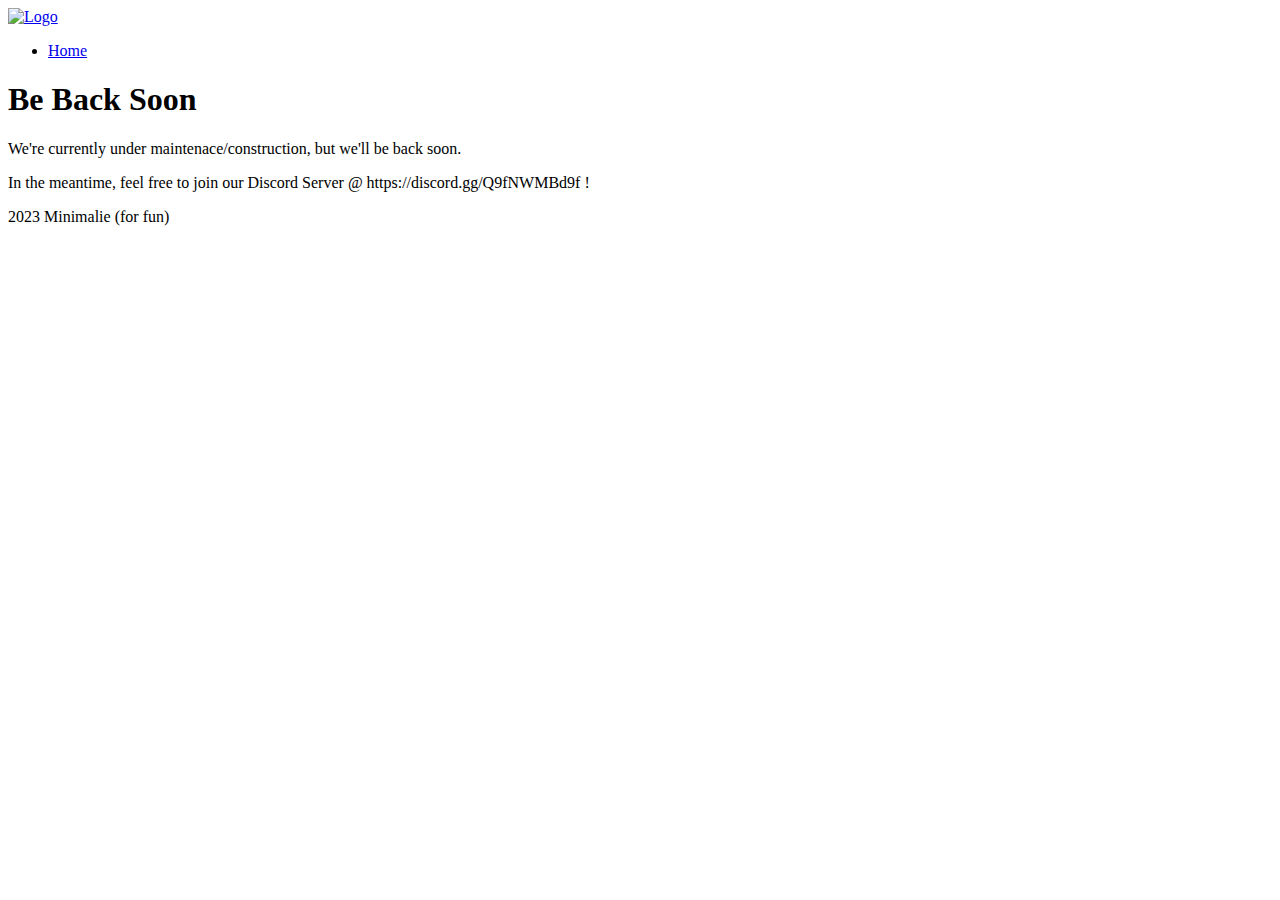
==== index.html @ 3d4cf999 "Create index.html" ====
<!DOCTYPE html>
<html>
<head>
  <title>Be Back Soon</title>
  <link rel="stylesheet" href="style.css">
</head>
<body>
  <div class="container">
    <header>
      <a href="index.html"><img src="https://www.minimalie.xyz/minimalie%20logo.png" alt="Logo"></a>
      <nav>
        <ul>
          <li><a href="#">Home</a></li>
        </ul>
      </nav>
    </header>
    <main>
      <h1>Be Back Soon</h1>
      <p>We're currently under maintenace/construction, but we'll be back soon.</p>
      <p>In the meantime, feel free to join our Discord Server @ https://discord.gg/Q9fNWMBd9f !</p>
    </main>
    <footer>
        2023 Minimalie (for fun)
    </footer>
  </div>
</body>
</html>
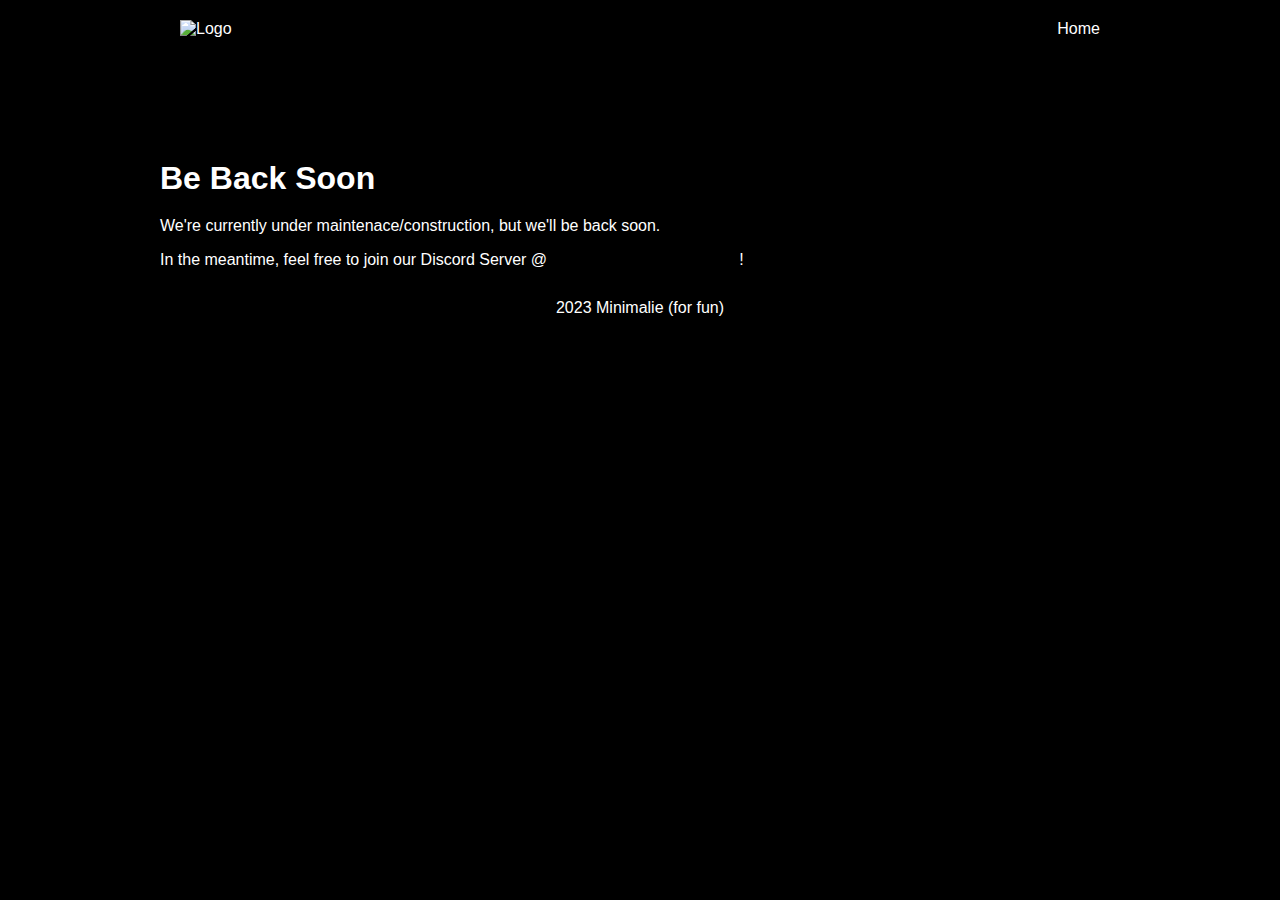
==== commit 34336e07: "Update index.html" ====
--- a/index.html
+++ b/index.html
@@ -17,7 +17,7 @@
     <main>
       <h1>Be Back Soon</h1>
       <p>We're currently under maintenace/construction, but we'll be back soon.</p>
-      <p>In the meantime, feel free to join our Discord Server @ https://discord.gg/Q9fNWMBd9f !</p>
+      <p>In the meantime, feel free to join our Discord Server @ <a href="https://go.minimalie.xyz/discord">go.minimalie.xyz/discord !</a> !</p>
     </main>
     <footer>
         2023 Minimalie (for fun)
--- a/style.css
+++ b/style.css
@@ -0,0 +1,140 @@
+body {
+    font-family: 'Product Sans', sans-serif;
+    background-color: #000000;
+    margin: 0;
+    padding: 0;
+  }
+  
+  header {
+    background-color: #000000;
+    color: #ffffff;
+    height: 60px;
+    padding: 20px;
+  }
+  
+  header a {
+    color: #ffffff;
+    text-decoration: none;
+  }
+  
+  header a img {
+    float: left;
+    margin-right: 20px;
+  }
+  
+  nav {
+    float: right;
+  }
+  
+  nav ul {
+    list-style-type: none;
+    margin: 0;
+    padding: 0;
+  }
+  
+  nav li {
+    display: inline-block;
+    margin-left: 20px;
+  }
+  
+  nav a {
+    color: #ffffff;
+    text-decoration: none;
+  }
+  
+  main {
+    margin-top: 60px;
+  }
+  
+  h1 {
+    margin-top: 0;
+    margin-bottom: 20px;
+    color: #ffffff;
+  }
+  
+  h2 {
+    color: #ffffff;
+  }
+  
+  h3 {
+    color: #ffffff;
+  }
+  
+  p {
+    margin-bottom: 10px;
+    color: #ffffff;
+  }
+  
+  footer {
+    background-color: #000000;
+    color: #ffffff;
+    height: 60px;
+    padding: 20px;
+    text-align: center;
+  }
+  
+  a {
+    color: #000000;
+    text-decoration: none;
+  }
+  
+  a:hover {
+    text-decoration: underline;
+  }
+  
+  .container {
+    max-width: 960px;
+    margin: 0 auto;
+  }
+  
+  .header {
+    background-color: #000000;
+    color: #ffffff;
+    height: 60px;
+    padding: 20px;
+  }
+  
+  .header img {
+    float: left;
+    margin-right: 20px;
+  }
+  
+  .nav {
+    float: right;
+  }
+  
+  .nav ul {
+    list-style-type: none;
+    margin: 0;
+    padding: 0;
+  }
+  
+  .nav li {
+    display: inline-block;
+    margin-left: 20px;
+  }
+  
+  .main {
+    margin-top: 60px;
+  }
+  
+  .be-back-soon {
+    text-align: center;
+    margin-top: 50px;
+  }
+  
+  .be-back-soon h1 {
+    font-size: 40px;
+    margin-bottom: 20px;
+  }
+  
+  .be-back-soon p {
+    font-size: 18px;
+  }
+  
+  a.subscribe-to-newsletter::text {
+    color: #ffffff;
+  }
+  
+  
+  
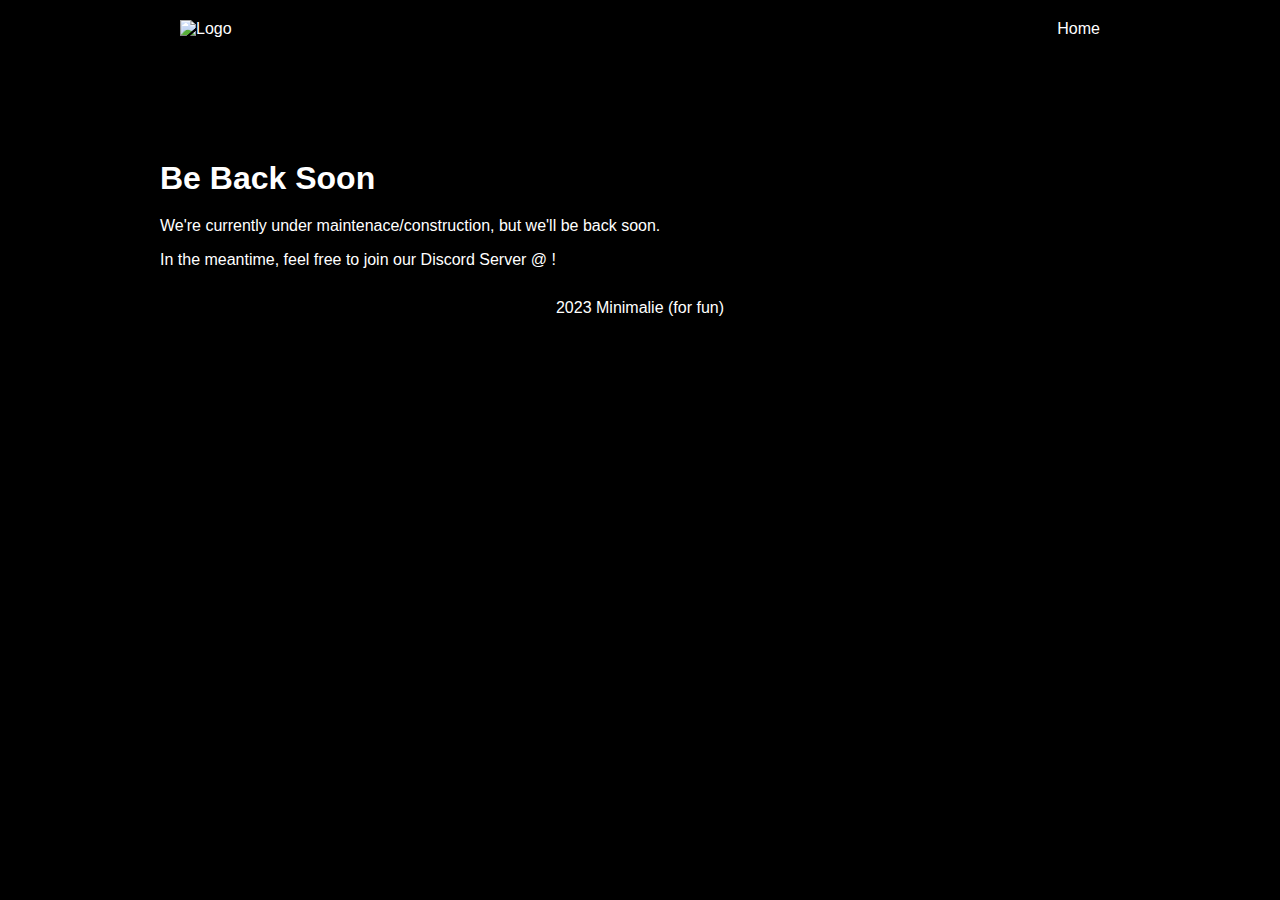
==== commit 05950ebe: "Update index.html" ====
--- a/index.html
+++ b/index.html
@@ -17,7 +17,7 @@
     <main>
       <h1>Be Back Soon</h1>
       <p>We're currently under maintenace/construction, but we'll be back soon.</p>
-      <p>In the meantime, feel free to join our Discord Server @ <a href="https://go.minimalie.xyz/discord">go.minimalie.xyz/discord !</a> !</p>
+      <p>In the meantime, feel free to join our Discord Server @ <a href="https://go.minimalie.xyz/discord" style="color: white; background-color: #000000; border-color: #000000;"></a> !</p>
     </main>
     <footer>
         2023 Minimalie (for fun)
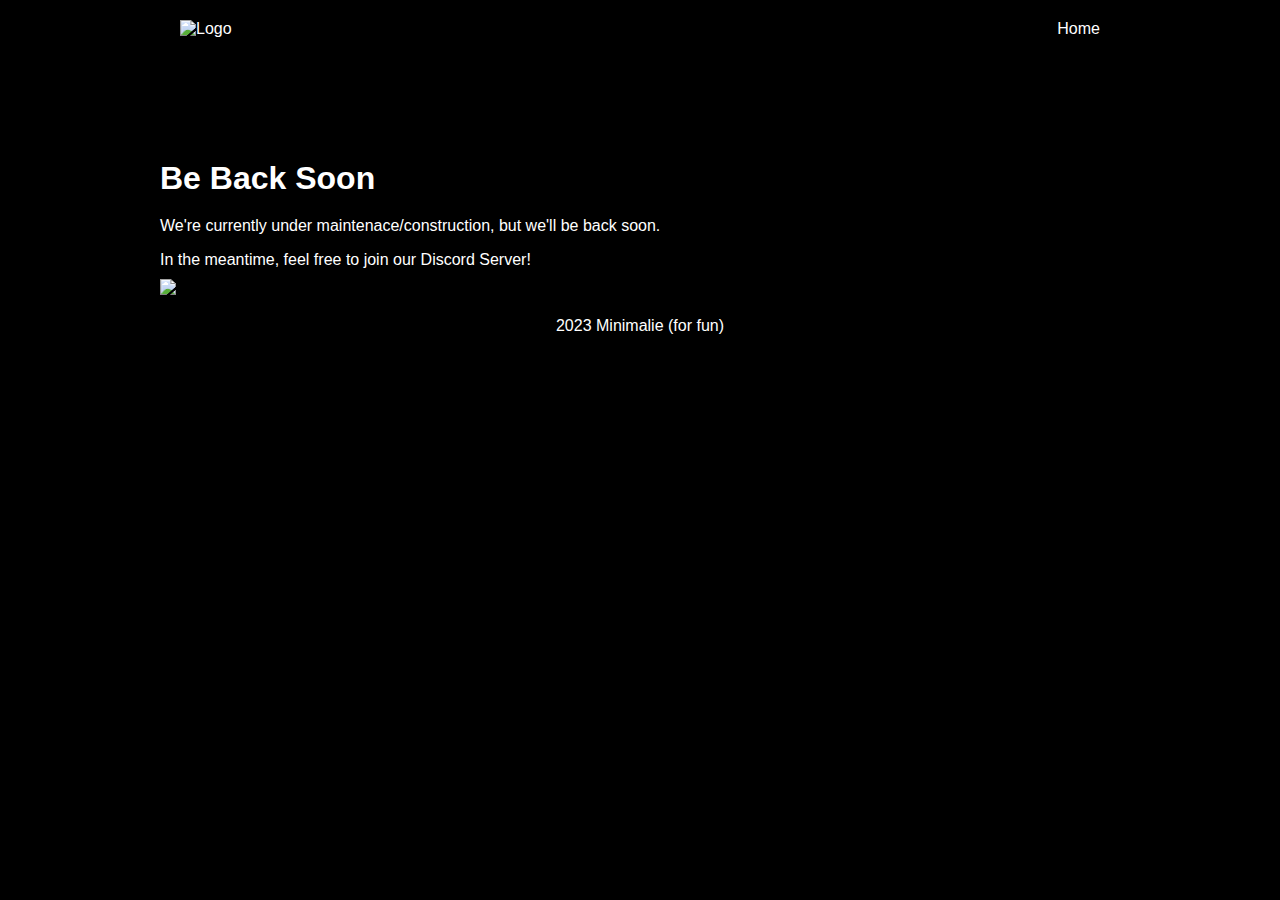
==== commit d2e009f6: "Update index.html" ====
--- a/index.html
+++ b/index.html
@@ -17,7 +17,10 @@
     <main>
       <h1>Be Back Soon</h1>
       <p>We're currently under maintenace/construction, but we'll be back soon.</p>
-      <p>In the meantime, feel free to join our Discord Server @ <a href="https://go.minimalie.xyz/discord" style="color: white; background-color: #000000; border-color: #000000;"></a> !</p>
+      <p>In the meantime, feel free to join our Discord Server!</p>
+      <a href="https://go.minimalie.xyz/discord">
+        <img src="https://img.icons8.com/?size=1x&id=30998&format=png" alt="Discord" />
+      </a>
     </main>
     <footer>
         2023 Minimalie (for fun)
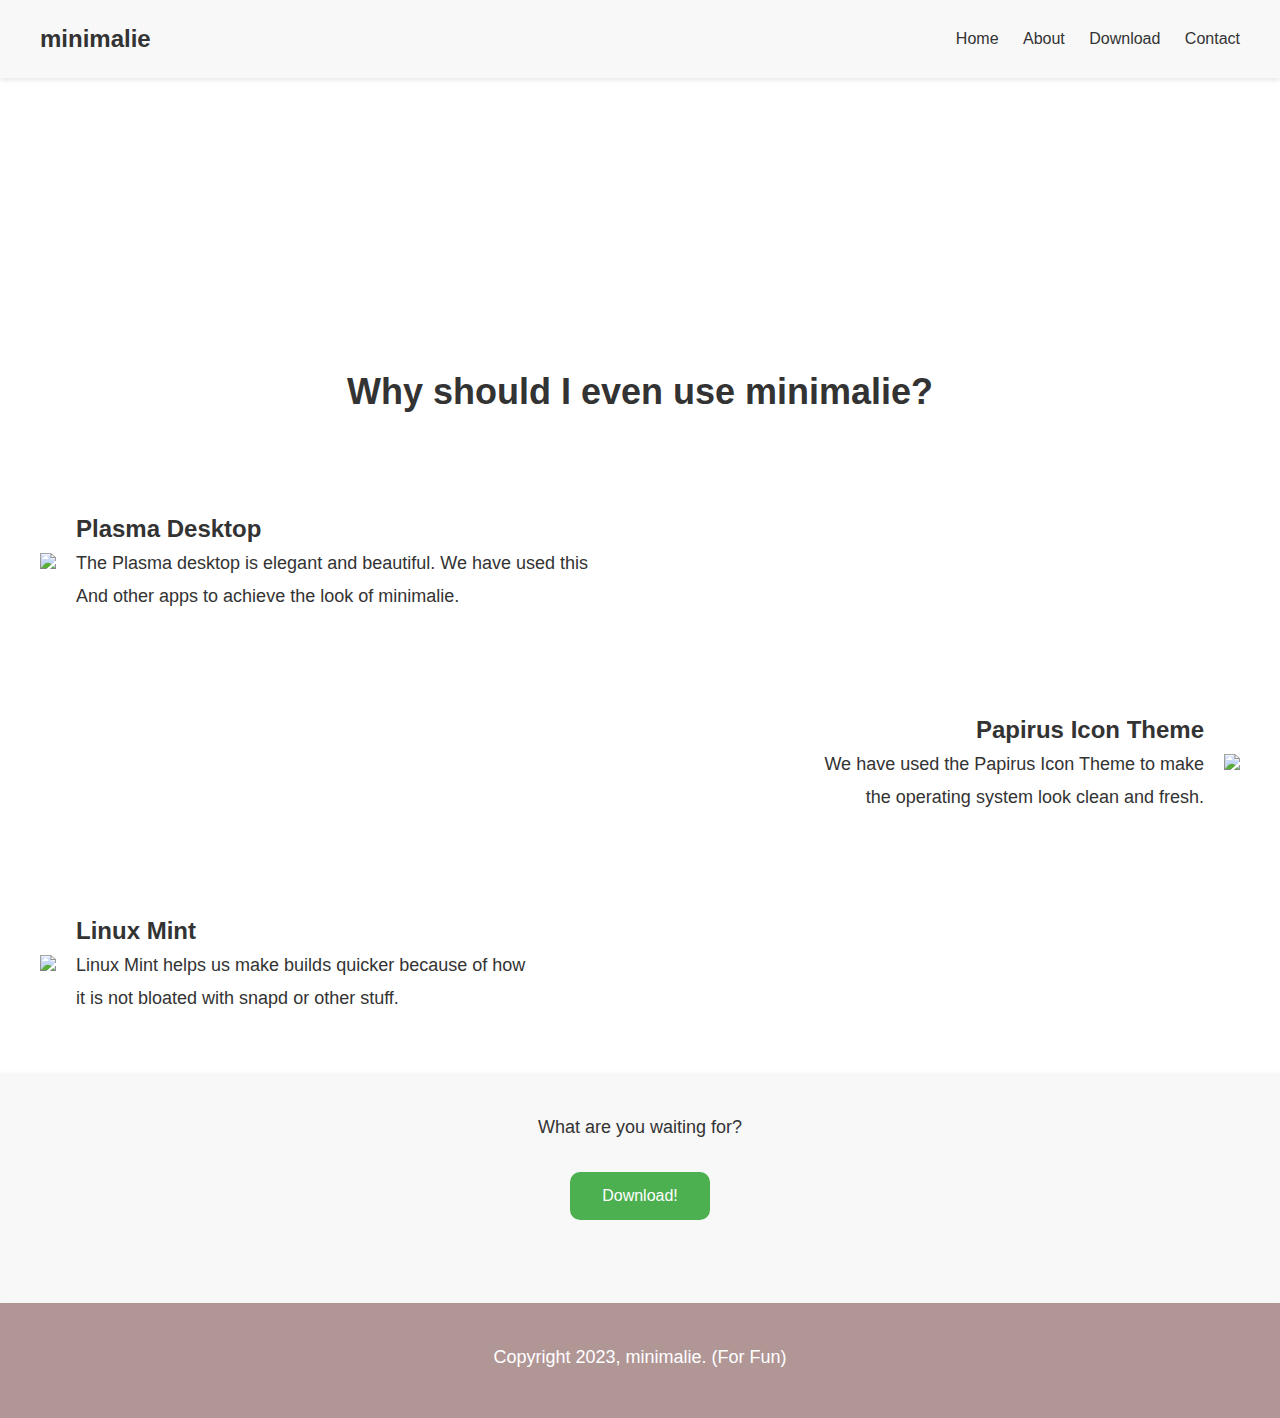
==== commit 6005fc37: "Add files via upload" ====
--- a/index.html
+++ b/index.html
@@ -1,30 +1,61 @@
-<!DOCTYPE html>
-<html>
-<head>
-  <title>Be Back Soon</title>
-  <link rel="stylesheet" href="style.css">
-</head>
-<body>
-  <div class="container">
-    <header>
-      <a href="index.html"><img src="https://www.minimalie.xyz/minimalie%20logo.png" alt="Logo"></a>
-      <nav>
-        <ul>
-          <li><a href="#">Home</a></li>
-        </ul>
-      </nav>
-    </header>
-    <main>
-      <h1>Be Back Soon</h1>
-      <p>We're currently under maintenace/construction, but we'll be back soon.</p>
-      <p>In the meantime, feel free to join our Discord Server!</p>
-      <a href="https://go.minimalie.xyz/discord">
-        <img src="https://img.icons8.com/?size=1x&id=30998&format=png" alt="Discord" />
-      </a>
-    </main>
-    <footer>
-        2023 Minimalie (for fun)
-    </footer>
-  </div>
-</body>
-</html>
+<!DOCTYPE html>
+<html lang="en">
+<head>
+    <meta charset="UTF-8">
+    <meta name="viewport" content="width=device-width, initial-scale=1.0">
+    <title>minimalie</title>
+    <link rel="stylesheet" href="styles.css">
+</head>
+<body>
+    <nav class="navbar">
+        <div class="navbar-container">
+            <a href="index.html" class="navbar-logo">minimalie</a>
+            <ul class="navbar-menu">
+                <li><a href="#">Home</a></li>
+                <li><a href="#">About</a></li>
+                <li><a href="#">Download</a></li>
+                <li><a href="#">Contact</a></li>
+            </ul>
+        </div>
+    </nav>
+    <div class="hero-container">
+        <h1>Welcome to minimalie</h1>
+        <p>minimalie is a minimalist Linux distribution based on Linux Mint, featuring the KDE / Plasma desktop environment. Experience simplicity and elegance in one package.</p>
+    </div>
+    <div class="Why">
+        <h1>Why should I even use minimalie?</h1>
+    </div>
+    <div class="ft1">
+        <img src="https://kde.org/stuff/clipart/logo/kde-logo-gray-transparent-128x128.png">
+        <div class="content">
+            <h1>Plasma Desktop</h1>
+            <p>The Plasma desktop is elegant and beautiful. We have used this</p>
+            <p>And other apps to achieve the look of minimalie.</p>
+        </div>
+    </div>
+    <div class="ft2">
+        <div class="content">
+            <h1>Papirus Icon Theme</h1>
+            <p>We have used the Papirus Icon Theme to make</p>
+            <p>the operating system look clean and fresh.</p>
+        </div>
+        <img src="https://cdn.discordapp.com/attachments/1135664555108860085/1135832474828677130/Papirus_Tux.png">
+    </div>
+    <div class="ft3">
+        <img src="https://cdn.discordapp.com/attachments/1135664555108860085/1135877974114193449/Linux_Mint.png">
+        <div class="content">
+            <h1>Linux Mint</h1>
+            <p>Linux Mint helps us make builds quicker because of how</p>
+            <p>it is not bloated with snapd or other stuff.</p>
+        </div>
+    </div>
+    <div class="download">
+    <p>What are you waiting for?</p>
+    <button onclick="location.href = 'https://example.com';" class="downloadbtn" >Download!</button>
+    </div>
+    <div class="copyright">
+    <p>Copyright 2023, minimalie. (For Fun)</p>
+    </div>
+</body>
+</html>
+
--- a/styles.css
+++ b/styles.css
@@ -0,0 +1,216 @@
+@import url('https://fonts.googleapis.com/css2?family=Google+Sans:wght@100;200;300;400;500;700;900&display=swap');
+
+html, body, div, h1, p {
+    margin: 0;
+    padding: 0;
+}
+
+body {
+    font-family: 'Google Sans', sans-serif;
+    color: #333;
+    line-height: 1.6;
+}
+
+.hero-container {
+    height: 175px; 
+    background-image: url('https://cdn.discordapp.com/attachments/1080253585557819533/1135695517393887342/wellenlange_white.jpg');
+    background-size: cover;
+    background-position: center;
+    margin: 0 auto;
+    padding: 40px;
+    text-align: center;
+}
+
+.hero-container h1 {
+    color: white;
+}
+
+.hero-container p {
+    color: white;
+}
+
+.Why {
+    padding: 30px;
+    text-align: center;
+    margin: 0 auto;
+}
+
+.ft1 {
+    display: flex;
+    align-items: center;
+    margin-bottom: 20px; /* Add some space between the .ft1 container and the paragraph */
+    padding: 40px; /* Add padding to the sides */
+}
+
+.ft1 img {
+    max-width: 80px; /* Adjust the image width as needed */
+    margin-right: 20px; /* Add some space between the image and the h1 */
+}
+
+.ft1 .content {
+    flex: 1; /* Allow the content to fill the remaining space */
+}
+
+.ft1 h1 {
+    font-size: 24px; /* Adjust the font size as needed */
+    margin: 0; /* Reset the margin to prevent additional space */
+}
+
+.ft1 p {
+    font-size: 18px;
+    margin: 0; /* Remove the default margin for <p> elements */
+}
+
+/* Add this additional style to remove the gap between the paragraphs */
+.ft1 p + p {
+    margin-top: 5px; /* Add a small margin between the two paragraphs */
+}
+
+.ft2 {
+    display: flex;
+    align-items: center;
+    justify-content: flex-end; /* Align content to the right side */
+    margin-bottom: 20px;
+    padding: 40px;
+    background-color: #fff;
+}
+
+.ft2 img {
+    max-width: 200px;
+    margin-left: 20px; /* Add some space between the text and the image */
+}
+
+.ft2 .content {
+    flex: 1;
+    text-align: right; /* Align text to the right side within the content div */
+}
+
+.ft2 h1 {
+    font-size: 24px;
+    margin: 0;
+}
+
+.ft2 p {
+    font-size: 18px;
+    margin: 0;
+}
+
+/* Add this additional style to add a margin between the paragraphs */
+.ft2 p + p {
+    margin-top: 5px;
+}
+
+.ft3 {
+    display: flex;
+    align-items: center;
+    margin-bottom: 20px; /* Add some space between the .ft1 container and the paragraph */
+    padding: 40px; /* Add padding to the sides */
+}
+
+.ft3 img {
+    max-width: 80px; /* Adjust the image width as needed */
+    margin-right: 20px; /* Add some space between the image and the h1 */
+}
+
+.ft3 .content {
+    flex: 1; /* Allow the content to fill the remaining space */
+}
+
+.ft3 h1 {
+    font-size: 24px; /* Adjust the font size as needed */
+    margin: 0; /* Reset the margin to prevent additional space */
+}
+
+.ft3 p {
+    font-size: 18px;
+    margin: 0; /* Remove the default margin for <p> elements */
+}
+
+/* Add this additional style to remove the gap between the paragraphs */
+.ft3 p + p {
+    margin-top: 5px; /* Add a small margin between the two paragraphs */
+}
+
+.download {
+    background-color: #f8f8f8;
+    box-shadow: 0 2px 5px rgba(0, 0, 0, 0.1);
+    height: 150px;
+    text-align: center;
+    margin: 0 auto;
+    padding: 40px;
+}
+
+.copyright {
+    background-color: #b19696;
+    box-shadow: 0 6px 11px rgba(0, 0, 0, 0.1);
+    height: 35px;
+    color: white;
+    text-align: center;
+    margin: 0 auto;
+    padding: 40px;
+}
+.download button {
+    background-color: #4CAF50; /* Green */
+    border: none;
+    border-radius: 10px;
+    color: white;
+    padding: 15px 32px;
+    text-align: center;
+    text-decoration: none;
+    display: inline-block;
+    font-size: 16px;
+}
+.navbar {
+    background-color: #f8f8f8;
+    box-shadow: 0 2px 5px rgba(0, 0, 0, 0.1);
+}
+
+.navbar-container {
+    max-width: 1200px;
+    margin: 0 auto;
+    display: flex;
+    justify-content: space-between;
+    align-items: center;
+    padding: 10px 20px;
+}
+
+.navbar-logo {
+    font-size: 24px;
+    font-weight: bold;
+    text-decoration: none;
+    color: #333;
+}
+
+.navbar-menu {
+    list-style: none;
+}
+
+.navbar-menu li {
+    display: inline-block;
+    margin-left: 20px;
+}
+
+.navbar-menu li:first-child {
+    margin-left: 0;
+}
+
+.navbar-menu li a {
+    text-decoration: none;
+    color: #333;
+    transition: color 0.3s ease;
+}
+
+.navbar-menu li a:hover {
+    color: #007bff;
+}
+
+h1 {
+    font-size: 36px;
+    font-weight: bold;
+    margin-bottom: 20px;
+}
+
+p {
+    font-size: 18px;
+    margin-bottom: 30px;
+}
